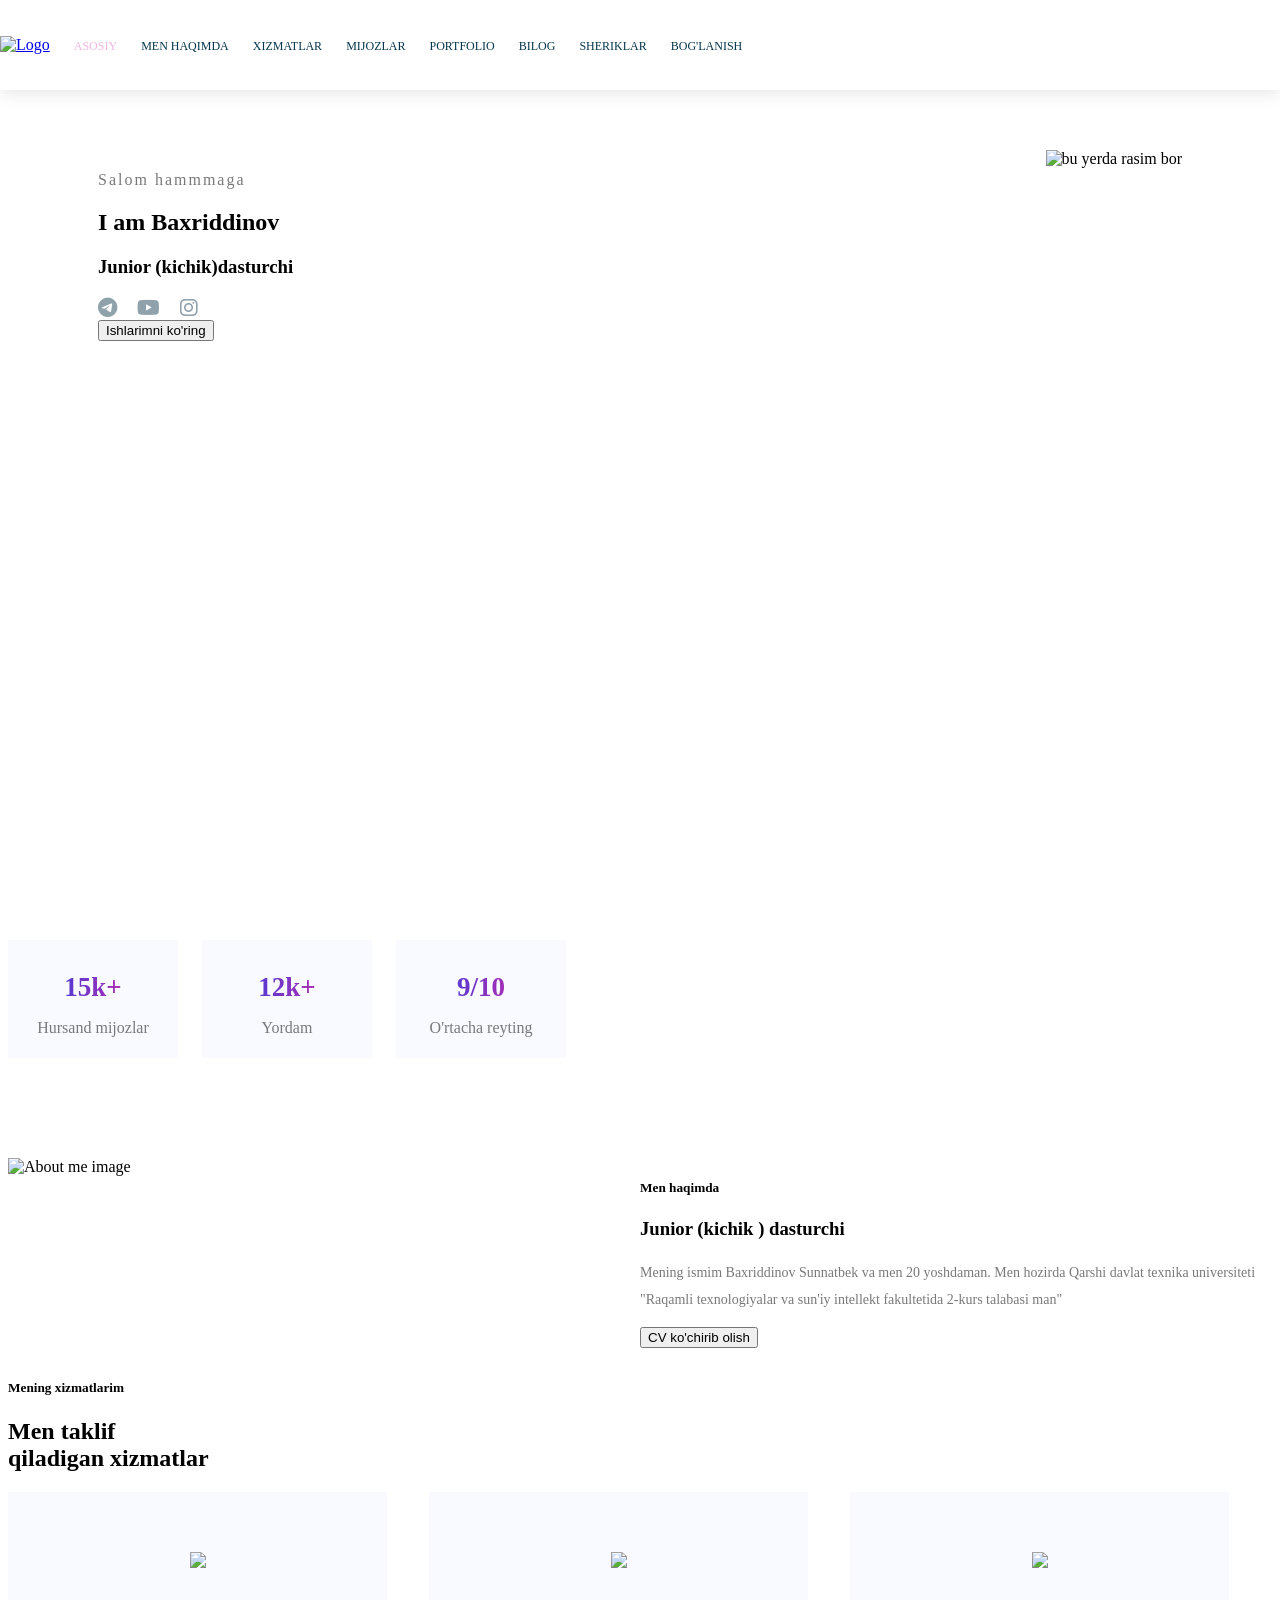
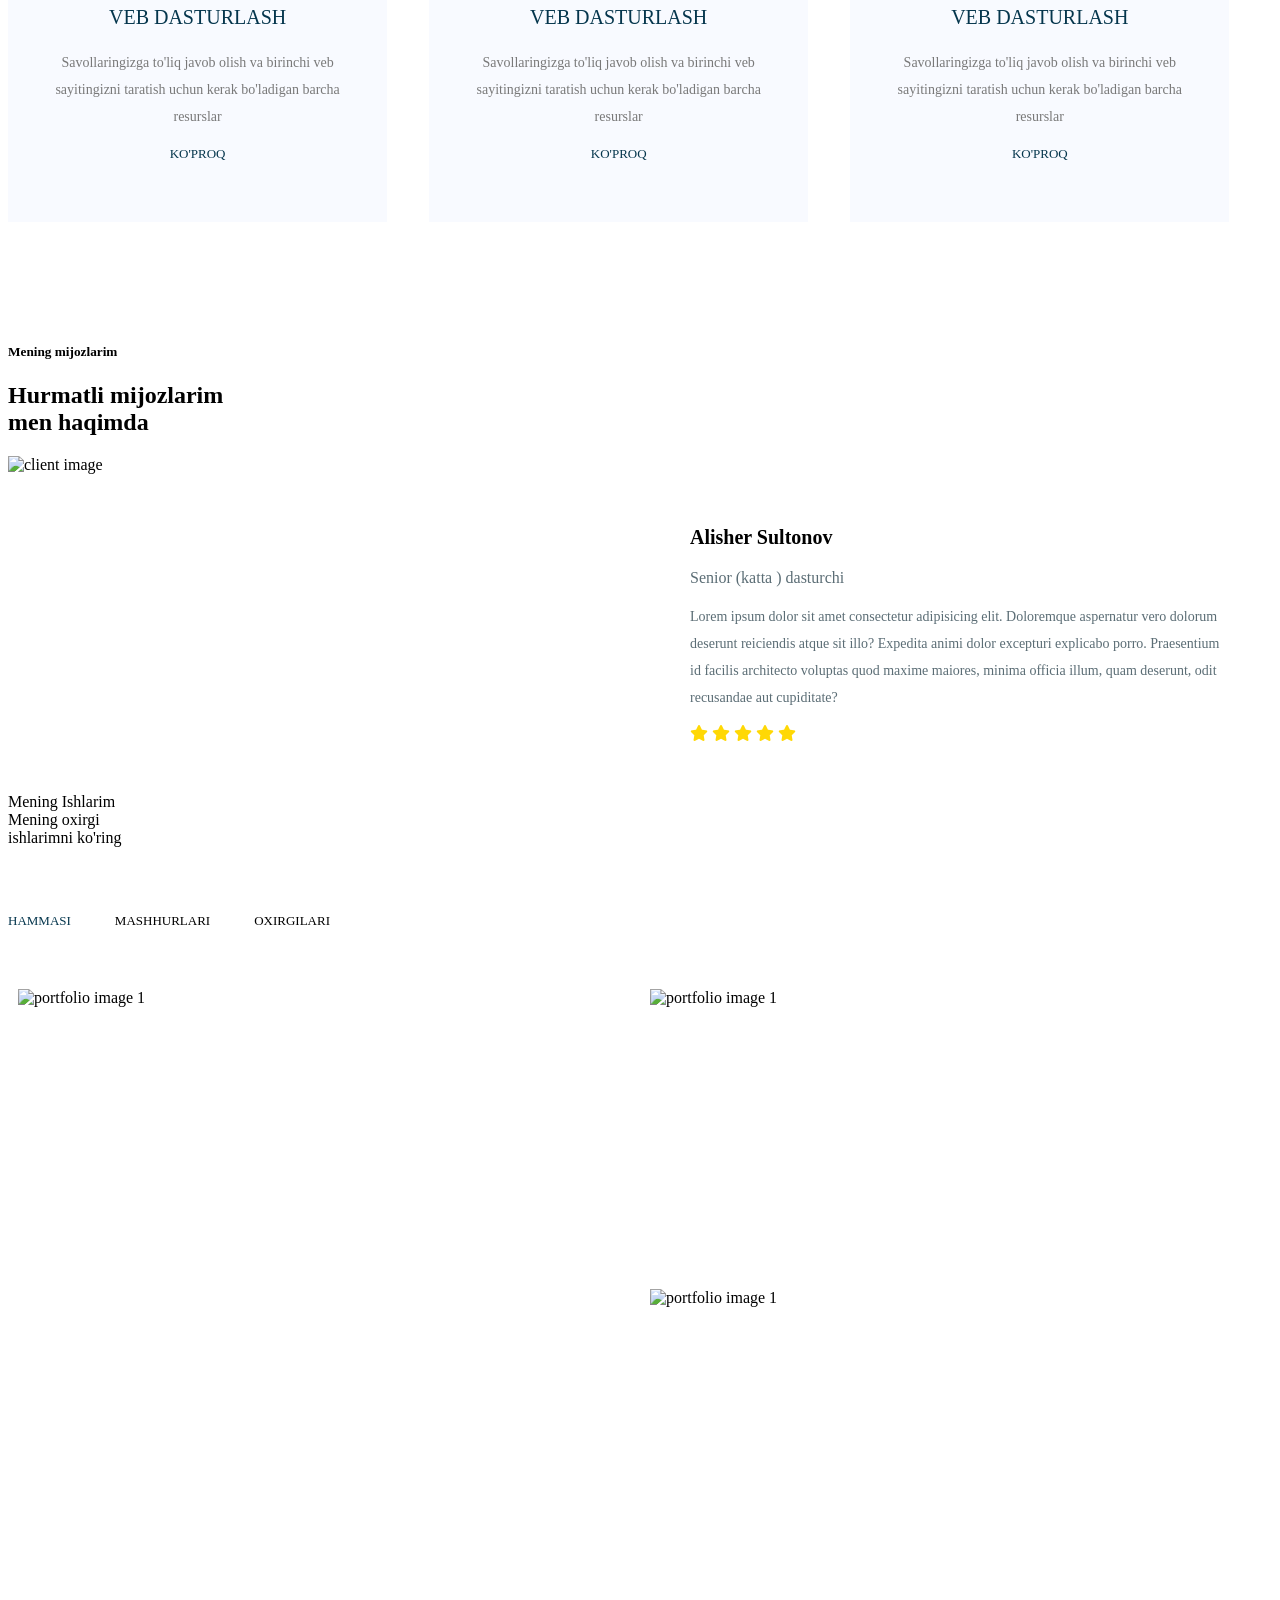
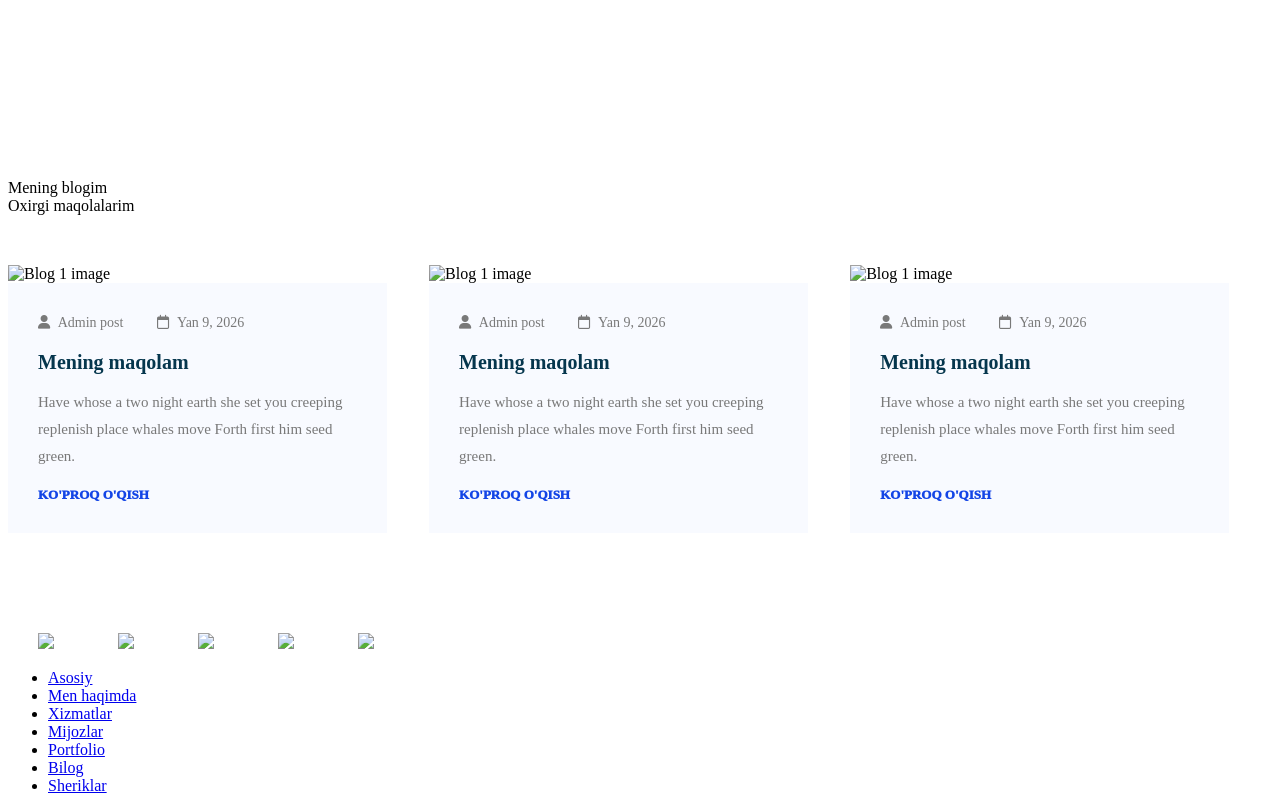
==== index.html @ fdb328c3 "Add files via upload" ====
<!DOCTYPE html>
<html lang="en">
    <head>
     <link rel="stylesheet" href="https://cdnjs.cloudflare.com/ajax/libs/font-awesome/6.5.0/css/all.min.css">

      <title>Portfolio</title>
      <link rel="stylesheet" href="./main.css">
      <link rel="stylesheet" href="./shared.css">

    </head>
  <body>
    <!--Header section-->
      <header class="main-header">
      <div class="container">

      <div class="main-header__brand">
        <a href="index.html">
          <img src="../image.png" alt="Logo">

        </a>
      </div>
        <nav class="main-navigation">
          <ul class="main-navigation__items">
            <li  class="main-navigation__items active">
                  <a href="../css/index.html">Asosiy</a>

            </li>
            <li class="main-navigation__items">
                    <a href="#">Men haqimda</a>
            </li>
            <li class="main-navigation__items">
                  <a href="#">Xizmatlar</a>
            </li>
            <li class="main-navigation__items">
                  <a href="#">Mijozlar</a>
            </li>
            <li class="main-navigation__items">
                  <a href="#">Portfolio</a>
            </li>
            <li class="main-navigation__items">
                <a href="#">Bilog</a>
              </li>
            <li class="main-navigation__items">
                  <a href="#">Sheriklar</a>
            </li>
            <li class="main-navigation__items">
              <a href="../contact.html">Bog'lanish</a>
            </li>
          </ul>
        </nav>
      </div>
      </header>
    <!--/Header section-->
    <!--Main section-->
    <div class="main-banner">
      <div class="container">
          <section id="main-section" class="main-section">
            <div class="main-section_info">
            <h4 class="main-section_salom to-uppercase">Salom hammmaga</h4>
            <h1 class="main-section_am to-uppercase">I am Baxriddinov</h1>
            <h3 class="main-section_kasb to-uppercase">Junior (kichik)dasturchi</h3>
            <div class="main-section_social">
              <a href="https://t.me/python317" target="_blank" rel="noopener noreferrer">
                <i class="fa-brands fa-telegram"></i>
              </a>
              <a href="https://www.youtube.com/@Yozuvlivedio-u3x">
                <i class="fab fa-youtube"></i>
              </a>
              <a href="https://instagram.com/sunnatbek__53_39">
                <i class="fab fa-instagram"></i>
              </a>
            </div>
            <button type="button" class="button" to-uppercase">Ishlarimni ko'ring</button>
            </div>
            <div class="main-section_imge">
            <img src="./me.png" alt="bu yerda rasim bor">
            </div>
          </section>
          <div class="clearfix"></div>
      </div>
    </div>
    <!--/Main section-->

        <!--Statistics-->
     <div class="container">
      <section id="statistics" class="statistics">
        <div class="statistics__item">
          <h3 class="statistics_number">
            15k+
          </h3>
          <p class="statistics__title">Hursand mijozlar</p>
        </div>
        <div class="statistics__item">
          <h3 class="statistics_number">
            12k+
          </h3>
          <p class="statistics__title">Yordam</p>
        </div>
        <div class="statistics__item">
          <h3 class="statistics_number">
            9/10
          </h3>
          <p class="statistics__title">O'rtacha reyting</p>
        </div>
      </section>
     </div>
      </section>
    <!--/Header section-->

   <!--About me section-->
    <section id="about-me" class="about-me container">

      <div class="about-me__image">
        <img src="./me.png" alt="About me image" >
      </div>

      <div class="section-me__info">
        <h5 class="section-subtitle">
          Men haqimda
          <span class="blur-line"></span>
        </h5>
        <h3 class="section-title">
          Junior (kichik ) dasturchi
        </h3>
        <p class="about-me__description">
          Mening ismim Baxriddinov Sunnatbek va men 20 yoshdaman.
          Men hozirda Qarshi davlat texnika universiteti "Raqamli texnologiyalar va sun'iy intellekt fakultetida 2-kurs talabasi man"
        </p>
        <button type="button" class="button to-uppercase">
          CV ko'chirib olish
        </button>
      </div>

    </section>
    <div class="clearfix"></div>
  <!--/About me section-->


    <!--Services sectioni-->
    <div class="container">
      <section id="services" class="services">
        <h5 class="section-subtitle">
          Mening xizmatlarim
          <span class="blur-line"></span>
        </h5>
        <h2 class="section-title">
          Men taklif <br>qiladigan xizmatlar
        </h2>
        <div class="services__cards">
          <div class="service-card">
            <img class="service-card__icon" src="../1-rasim.png">
            <h5 class="service-card__title">Veb dasturlash</h5>
            <p class="service-card__description">
              Savollaringizga to'liq javob olish va birinchi veb sayitingizni taratish uchun kerak bo'ladigan barcha resurslar
            </p>
            <a href="#" class="service-card__link">
              ko'proq
            </a>

          </div>
          <div class="service-card">
            <img class="service-card__icon" src="../1-rasim.png">
            <h5 class="service-card__title">Veb dasturlash</h5>
            <p class="service-card__description">
              Savollaringizga to'liq javob olish va birinchi veb sayitingizni taratish uchun kerak bo'ladigan barcha resurslar
            </p>
            <a href="#" class="service-card__link">
              ko'proq
            </a>

          </div>
          <div class="service-card">
            <img class="service-card__icon" src="../1-rasim.png">
            <h5 class="service-card__title">Veb dasturlash</h5>
            <p class="service-card__description">
              Savollaringizga to'liq javob olish va birinchi veb sayitingizni taratish uchun kerak bo'ladigan barcha resurslar
            </p>
            <a href="#" class="service-card__link">
              ko'proq
            </a>

          </div>
        </div>
      </section>
    </div>
    <!--/Services section-->
    <!--Clients section-->
     <div class="container">
      <section id="clients" class="client">
        <h5 class="section-subtitle">
          Mening mijozlarim
          <span class="blur-line"></span>
        </h5>
        <h2 class="section-title">
          Hurmatli mijozlarim <br>
          men haqimda
        </h2>
        <div class="client-items">
          <div class="client-item">
            <div class="client-item__image">
              <img src="./image_2023-07-19_18-30-36.png" alt="client image">
            </div>
            <div class="client-item__info">
              <h3 class="client-item__name">
                Alisher Sultonov
              </h3>
              <p class="client-item__position">
                Senior (katta ) dasturchi
              </p>
              <p class="client-item__review">
                Lorem ipsum dolor sit amet consectetur adipisicing elit. Doloremque aspernatur vero dolorum deserunt reiciendis atque sit illo? Expedita animi dolor excepturi explicabo porro. Praesentium id facilis architecto voluptas quod maxime maiores, minima officia illum, quam deserunt, odit recusandae aut cupiditate?
              </p>
              <div class="client-item__rate">
                <i class="fa-duotone fa-solid fa-star"></i>
                <i class="fa-duotone fa-solid fa-star"></i>
                <i class="fa-duotone fa-solid fa-star"></i>
                <i class="fa-duotone fa-solid fa-star"></i>
                 <i class="fa-duotone fa-solid fa-star"></i>
            </div>
            </div>

          </div>

        </div>
        <div class="clearfix"></div>
     </section>
     </div>
      <!--/Clients section-->

      <!--Portfolio section-->
      <div class="container">
          <section id="portfolio" class="portfolio">
            <div class="section-subtitle">
              Mening Ishlarim
              <span class="blur-line"></span>
            </div>
            <div class="section-title">
              Mening oxirgi <br>
              ishlarimni ko'ring
            </div>
            <ul class="portfolio-filters">
              <li class="active">
                Hammasi
              </li>
              <li>
                Mashhurlari
              </li>
              <li>
                Oxirgilari
              </li>
            </ul>
            <div class="portfolio-items">
              <div class="portfolio-item">
                <img src="../portfolio-1.jpg" alt="portfolio image 1" class="portfolio-item__image">
                <div class="portfolio-item__overlay"></div>
                <div class="portfolio-item__info">
                  <h4>
                    <a href="#">Portfolio 1</a>
                  </h4>
                  <p>
                    Ishim haqida
                  </p>
                </div>
              </div>
               <div class="portfolio-item portfolio-item-2">
                <img src="../portfolio-2.jpg" alt="portfolio image 1" class="portfolio-item__image">
                <div class="portfolio-item__overlay"></div>
                <div class="portfolio-item__info">
                  <h4>
                    <a href="#">Portfolio 1</a>
                  </h4>
                  <p>
                    Ishim haqida
                  </p>
                </div>
              </div>
               <div class="portfolio-item portfolio-item-3">
                <img src="../portfolio-3.jpg" alt="portfolio image 1" class="portfolio-item__image">
                <div class="portfolio-item__overlay"></div>
                <div class="portfolio-item__info">
                  <h4>
                    <a href="#">Portfolio 1</a>
                  </h4>
                  <p>
                    Ishim haqida
                  </p>
                </div>
              </div>
            </div>
        </section>
      </div>
      <!--/Portfolio section-->

    <!--Bilog section-->

     <div class="container">
        <section id="blog" class="blog">
          <div class="section-subtitle">
            Mening blogim
            <span class="blur-line"></span>
          </div>
          <div class="section-title">
            Oxirgi maqolalarim
          </div>
          <div class="blog-items">
            <div class="blog-item">
              <div class="blog-item__image">
                <img src="../blog-1.jpg" alt="Blog 1 image">
                <div class="blog-item__info">
                  <div class="blog-item__main-info">
                    <span class="blog-item__author">
                      <i class="fa fa-user"></i>
                      Admin post
                    </span>
                    <span class="blog-item__date">
                      <i class="fa-regular fa-calendar"></i>
                      Yan 9, 2026
                    </span>
                  </div>
                  <h5 class="blog-item__title">
                    Mening maqolam
                  </h5>
                  <p class="blog-item__description">
                    Have whose a two night earth she set you creeping replenish place whales move Forth first him seed green.
                  </p>
                  <a class="blog-item__learn-more">
                    Ko'proq o'qish
                  </a>
                </div>
              </div>
            </div>
            <div class="blog-item">
              <div class="blog-item__image">
                <img src="../blog-2.jpg" alt="Blog 1 image">
                <div class="blog-item__info">
                  <div class="blog-item__main-info">
                    <span class="blog-item__author">
                      <i class="fa fa-user"></i>
                      Admin post
                    </span>
                    <span class="blog-item__date">
                      <i class="fa-regular fa-calendar"></i>
                      Yan 9, 2026
                    </span>
                  </div>
                  <h5 class="blog-item__title">
                    Mening maqolam
                  </h5>
                  <p class="blog-item__description">
                    Have whose a two night earth she set you creeping replenish place whales move Forth first him seed green.
                  </p>
                  <a class="blog-item__learn-more">
                    Ko'proq o'qish
                  </a>
                </div>
              </div>
            </div>
            <div class="blog-item">
              <div class="blog-item__image">
                <img src="../blog-3.jpg" alt="Blog 1 image">
                <div class="blog-item__info">
                  <div class="blog-item__main-info">
                    <span class="blog-item__author">
                      <i class="fa fa-user"></i>
                      Admin post
                    </span>
                    <span class="blog-item__date">
                      <i class="fa-regular fa-calendar"></i>
                      Yan 9, 2026
                    </span>
                  </div>
                  <h5 class="blog-item__title">
                    Mening maqolam
                  </h5>
                  <p class="blog-item__description">
                    Have whose a two night earth she set you creeping replenish place whales move Forth first him seed green.
                  </p>
                  <a class="blog-item__learn-more">
                    Ko'proq o'qish
                  </a>
                </div>
              </div>
            </div>
          </div>

        </section>
     </div>

    <!--/Bilog section-->

    <!--Partners section-->
    <div class="container">
      <section id="partners" class="partners">
        <div class="partner">
          <img src="../partner-1.png">
        </div>
        <div class="partner">
          <img src="../partner-2.png">
        </div>
        <div class="partner">
          <img src="../partner-3.png">
        </div>
        <div class="partner">
          <img src="../partner-4.png">
        </div>
        <div class="partner">
          <img src="../partner-5.png">
        </div>
      </section>
    </div>
    <!--Partners section-->
    <!--Footer section-->
      <footer>
          <nav>
            <ul>
              <li>
                    <a href="#">Asosiy</a>

              </li>
              <li>
                      <a href="#">Men haqimda</a>
              </li>
              <li>
                    <a href="#">Xizmatlar</a>
              </li>
              <li>
                    <a href="#">Mijozlar</a>
              </li>
              <li>
                    <a href="#">Portfolio</a>
              </li>
              <li>
                  <a href="#">Bilog</a>
                </li>
              <li>
                    <a href="#">Sheriklar</a>
              </li>
            </ul>
        </nav>
      </footer>
    <!--/Footer section-->
  </body>
</html>
---- main.css ----
/* Main headers styles*/
.main-header {
  position: fixed;
  top: 0px;
  left: 0px;
  width: 100%;
  background-color: white;
  box-shadow: 0px 3px 16px 0px rgb(0 0 0 / 10%);
  z-index: 10;

}
.main-header__brand {
  display: inline-block;
  vertical-align: middle;
}

.main-header__brand img{
  width: 65px;
}
.main-navigation {
  display: inline-block;
  vertical-align: middle;

}
.main-navigation__items {
  display: inline-block;
  padding: 10px;

}
.main-navigation__items a {
  color: #05364d;
  text-decoration: none;
  text-transform: uppercase;
  font-size: 12px;
  font-weight: 500;
}
.main-navigation__items a:hover{
  color: #efb6df;
}
.main-navigation__items.active a{
  color:  #efb6df;
}
/* main section*/
.main-banner {
    background: url(../main-banner.png);
    background-position: center;
    background-size: cover;
    min-height: 890px;
}

.main-section {
padding: 100px 30px;
margin: 50px 60px;

}
.main-section > div {
  width: 50%;
  float: left;
}
.main-section_imge {
  text-align: right;
}
.main-section_salom {
font-size: 16px;
font-weight: 400;
margin-bottom: 20px;
letter-spacing: 2px;
color:#797979;

}
.main-section_social a {
color: #8fa1aa;
font-size: 20px;
display: inline-block;
margin-right: 16px;
cursor: pointer;
}

.main-section_social a:hover i {
color:#1c44e4
}
.main-section_ishlar {
margin-top: 30px;
border: none;
background-color: #1c44e4;
font-weight: 500;
font-size: 14px;
padding: 20px 40px;
cursor: pointer;
border-radius: 5px;

}
.main-section_ishlar:active {
  color: wheat;
  background-color: red;

}


/* Statistics section*/
.statistics__item {
  display: inline-block;
  width: 150px;
  background: #f8faff;
  text-align: center;
  padding: 5px 10px;
  margin-right: 20px;
}
.statistics_number {
  font-size: 27px;
  margin-bottom: 5px;
  background: linear-gradient(90deg, #1345e6 0%, #ed239f 100%);
  -webkit-background-clip: text;
  -webkit-text-fill-color: transparent;

}
.statistics__title {
  font-size: 16px;
  color: #797979;
  font-weight: 300;
}

/*About me section*/


.about-me {
padding: 100px 0;
}
.about-me > div {
   width: 50%;
   float: left;
}
.about-me__image > img {
  width: 90%;
}
.about-me__description {
font-size: 14px;
font-weight: 300;
color: #797979;
line-height: 27px;

}
.about-me__action {
margin-top: 40px;
}

/* Services section style */
.services {
padding-top: 100px;

}
.service-card {
  display: inline-block;
  width: 30%;
  padding: 60px 30px;
  background-color: #f8faff;
  margin-right: 3%;
  text-align: center;
  box-sizing: border-box;

}
.service-card__icon {
  width: 30%;
}
.service-card__title {
color: #05364d;
font-size: 20px;
font-weight: 500;
margin-bottom: 20px;
text-transform: uppercase;
}
.service-card__description {
  font-size: 14px;
  line-height: 27px;
  font-weight: 300;
  color: #797979;
}
.service-card__link {
  font-size: 13px;
  font-weight: 500;
  text-transform: uppercase;
  color: #05364d;
  text-decoration: none;

}
.service-card:hover {
  background-color: #5f30ff;
}
.service-card:hover .service-card__title
.service-card:hover .service-card__description
.service-card:hover .service-card__link {
  color: #f8faff;
  background-color: blue;
}
/*Cilents section style */
.client {
  padding-top: 100px;

}
.client-item__info {
  padding: 50px;
}

.client-item > div {
  width: 50%;
  float: left;
  box-sizing: border-box;

}

.client-item__image img {
width: 100%;

}

.client-item__name {
  font-size: 20px;
  margin: bottom 4px;
}

.client-item__position {
  font: size 14px;
  font-weight: 300;
  color: #5b6d75;

}

.client-item__review {
font-size: 14px;
line-height: 27px;
font-weight: 300;
color: #5b6d75;

}

.client-item__rate {
color: #ffd805;
}

/* Portfoli section style */
.portfolio {
  padding: 100px 0;
}

.portfolio-filters {
  list-style: none;
  padding-left: 0;
}

.portfolio-filters li {
  display: inline-block;
  margin-right: 40px;
  font-size: 13px;
  font-weight: 400;
  text-transform: uppercase;
  margin-top: 50px;
}

.active {
  color: #05364d;
}

.portfolio-items{
  margin-top: 50px;
  position: relative;
  height: 600px; /* CHAP RASM BALANDLIGI */
}


.portfolio-item {
  position: relative;
  display: inline-block;
  cursor: pointer;
  width: 50%;
  height: 100%;
  padding: 10px;
  box-sizing: border-box;
}

.portfolio-item-2 {
  position: absolute;
  top: 0;
  right: 0;
  width: 50%;
  height: 50%;
}


.portfolio-item-3 {
  position: absolute;
  bottom: 0;
  right: 0;
  width: 50%;
  height: 50%;
}

.portfolio-item__image {
  width: 100%;
  height: 100%;
  object-fit: cover;
}


.portfolio-item__overlay  {
  position: absolute;
  left: 0;
  top: 0;
  height: 100%;
  width: 100%;
  background: rgba(19,69,230,0.9);
  visibility: hidden;
  z-index: 1;
}

.portfolio-item__info {
  position: absolute;
  bottom: 40px;
  left: 75px;
  color: white;
  visibility: hidden;
  z-index: 1;
}

.portfolio-item__info a {
  color: white;
  text-decoration: none;
}

.portfolio-item:hover .portfolio-item__overlay {
  visibility: visible;
  top: 25px;
  left: 20px;
}

.portfolio-item:hover .portfolio-item__info {
  visibility: visible;
  bottom: 20px;
  left: 50px;
}

/* Blog section styles*/
.blog {
  padding-top: 100px;
}
.blog-items {
  margin-top: 50px;
  display: inline-block;

}
.blog-item {
  display: inline-block;
  width: 30%;
  margin-right: 3%;
  box-sizing: border-box;
}
.blog-item:hover {
  box-shadow: 0px 10px 20px rgb(5 54 77 / 10%);
}
.blog-item:hover .blog-item__info {
  background-color: white;
}
.blog-item__image img {
  width: 100%;
}
.blog-item__info {
  background-color: #f8faff;
  padding: 30px;
  display: inline-block;
  color: #797979;
}
.blog-item__main-info span {
  font-size: 14px;
  margin-right: 30px;
  font-weight: lighter;
}
.blog-item__info i {
  margin-right: 5px;
}
.blog-item__title {
  font-size: 20px;
  margin-top: 20px;
  margin-bottom: 15px;
  color: #05364d;
  font-weight: 700;

}
.blog-item__description {
  line-height: 27px;
  font-weight: lighter;
  font-size: 15px;

}
.blog-item__learn-more {
    font-size: 13px;
    font-weight: 1000;
    text-transform: uppercase;
    color: #1345e6;
    cursor: pointer;

}
.blog-item__learn-more:hover {
  color: #05364d;
}
/*Partners section style*/
.partners {
  padding-top: 100px;
}
.partner {
  display: inline-block;
  padding: 0px 30px;
}
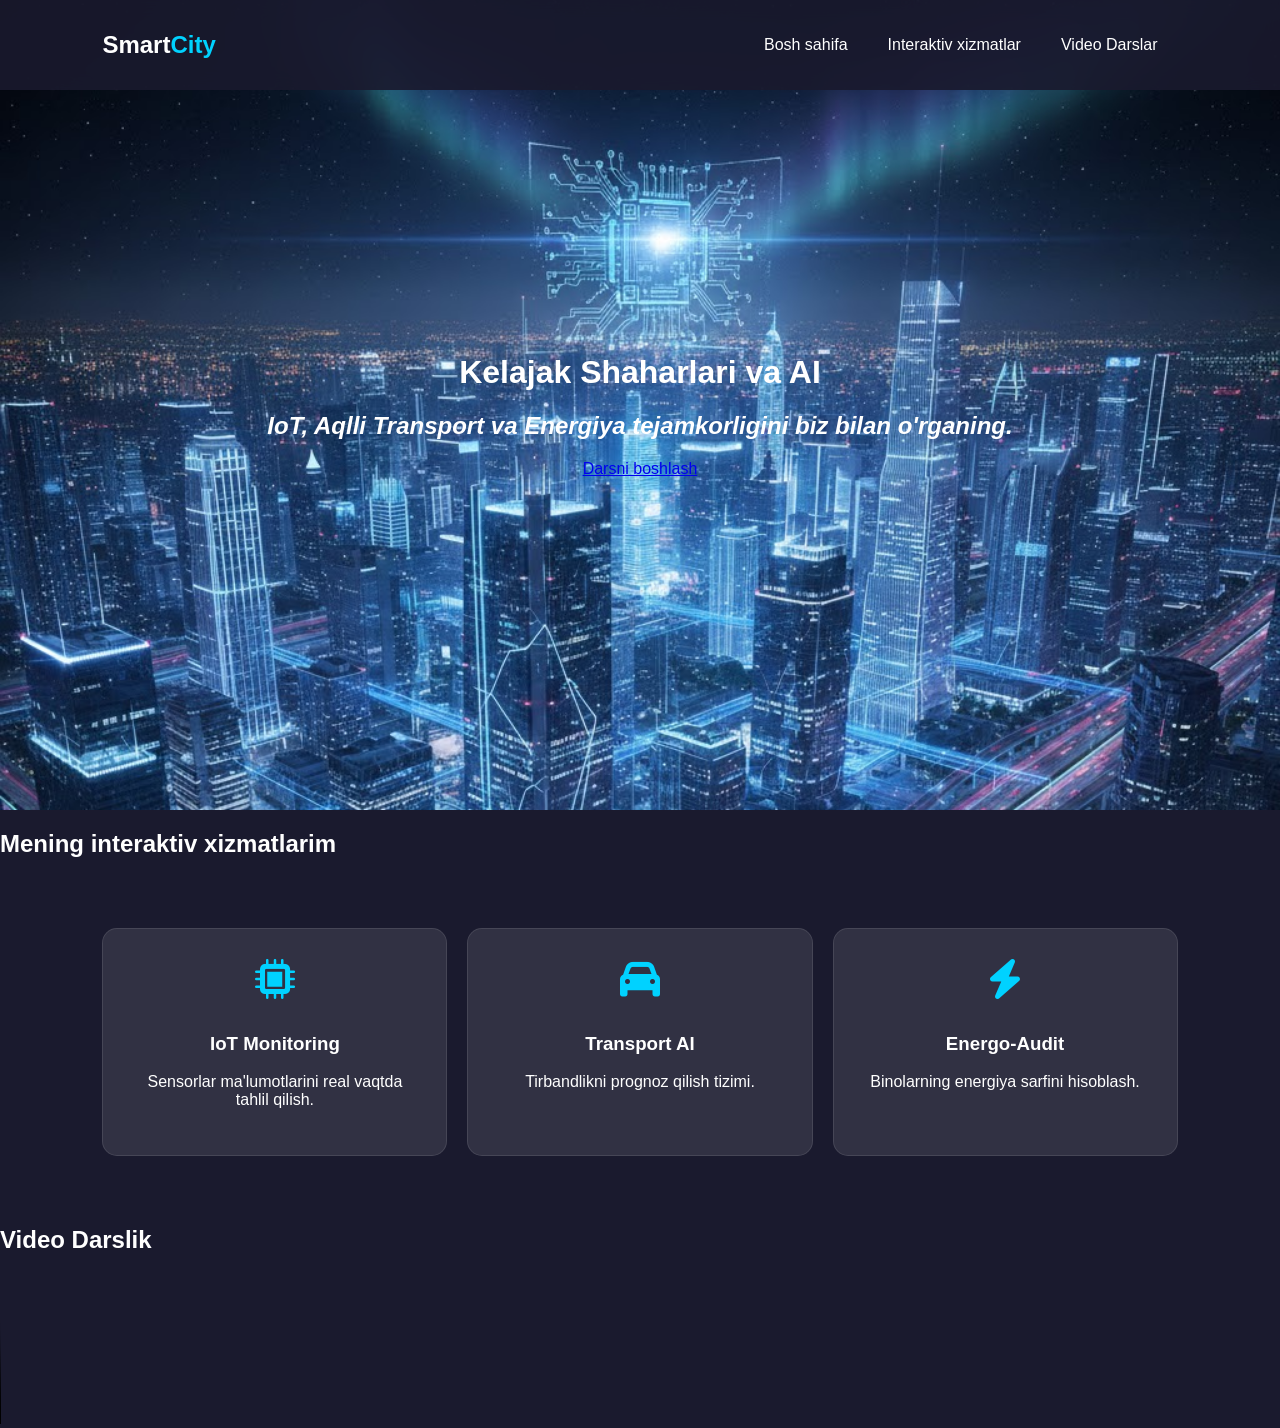
==== commit 19d60087: "Add files via upload" ====
--- a/index.html
+++ b/index.html
@@ -1,443 +1,65 @@
 <!DOCTYPE html>
-<html lang="en">
-    <head>
-     <link rel="stylesheet" href="https://cdnjs.cloudflare.com/ajax/libs/font-awesome/6.5.0/css/all.min.css">
+<html lang="uz">
+<head>
+    <meta charset="UTF-8">
+    <meta name="viewport" content="width=device-width, initial-scale=1.0">
+    <title>Aqlli Shaharlar va AI</title>
+    <link rel="stylesheet" href="./style.css">
+    <link rel="stylesheet" href="https://cdnjs.cloudflare.com/ajax/libs/font-awesome/6.0.0/css/all.min.css">
+</head>
+<body>
+    <nav class="navbar">
+        <div class="logo">Smart<span>City</span></div>
+        <ul class="nav-links">
+            <li><a href="#home">Bosh sahifa</a></li>
+            <li><a href="./index1.html">Interaktiv xizmatlar</a></li>
+            <li><a href="#video">Video Darslar</a></li>
+        </ul>
 
-      <title>Portfolio</title>
-      <link rel="stylesheet" href="./main.css">
-      <link rel="stylesheet" href="./shared.css">
+    </nav>
 
-    </head>
-  <body>
-    <!--Header section-->
-      <header class="main-header">
-      <div class="container">
+    <header id="home" class="hero">
+        <div class="hero-content">
+            <h1>Kelajak Shaharlari va AI</h1>
+            <h2 class="lot">IoT, Aqlli Transport va Energiya tejamkorligini biz bilan o'rganing.</h2>
+            <a href="#video" class="cta-button">Darsni boshlash</a>
+        </div>
+    </header>
 
-      <div class="main-header__brand">
-        <a href="index.html">
-          <img src="../image.png" alt="Logo">
+    <section id="services" class="services">
+        <h2>Mening interaktiv xizmatlarim</h2>
+        <div class="service-grid">
+            <div class="service-card">
+            <a href="" class="card-link"></a>
+            <i class="fas fa-microchip"></i>
+            <h3>IoT Monitoring</h3>
+            <p>Sensorlar ma'lumotlarini real vaqtda tahlil qilish.</p>
+          </div>
+            <div class="service-card">
+                <i class="fas fa-car"></i>
+                <h3>Transport AI</h3>
+                <p>Tirbandlikni prognoz qilish tizimi.</p>
+            </div>
+            <div class="service-card">
+                <i class="fas fa-bolt"></i>
+                <h3>Energo-Audit</h3>
+                <p>Binolarning energiya sarfini hisoblash.</p>
+            </div>
+        </div>
+    </section>
 
-        </a>
-      </div>
-        <nav class="main-navigation">
-          <ul class="main-navigation__items">
-            <li  class="main-navigation__items active">
-                  <a href="../css/index.html">Asosiy</a>
+    <section id="video" class="video-section">
+        <h2>Video Darslik</h2>
+        <div class="video-container">
+            <div class="main-video">
+                <video controls poster="thumbnail.jpg">
+                    <source src="lesson1.mp4" type="video/mp4">
+                    Brauzeringiz videoni qo'llab-quvvatlamaydi.
+                </video>
+            </div>
+        </div>
+    </section>
 
-            </li>
-            <li class="main-navigation__items">
-                    <a href="#">Men haqimda</a>
-            </li>
-            <li class="main-navigation__items">
-                  <a href="#">Xizmatlar</a>
-            </li>
-            <li class="main-navigation__items">
-                  <a href="#">Mijozlar</a>
-            </li>
-            <li class="main-navigation__items">
-                  <a href="#">Portfolio</a>
-            </li>
-            <li class="main-navigation__items">
-                <a href="#">Bilog</a>
-              </li>
-            <li class="main-navigation__items">
-                  <a href="#">Sheriklar</a>
-            </li>
-            <li class="main-navigation__items">
-              <a href="../contact.html">Bog'lanish</a>
-            </li>
-          </ul>
-        </nav>
-      </div>
-      </header>
-    <!--/Header section-->
-    <!--Main section-->
-    <div class="main-banner">
-      <div class="container">
-          <section id="main-section" class="main-section">
-            <div class="main-section_info">
-            <h4 class="main-section_salom to-uppercase">Salom hammmaga</h4>
-            <h1 class="main-section_am to-uppercase">I am Baxriddinov</h1>
-            <h3 class="main-section_kasb to-uppercase">Junior (kichik)dasturchi</h3>
-            <div class="main-section_social">
-              <a href="https://t.me/python317" target="_blank" rel="noopener noreferrer">
-                <i class="fa-brands fa-telegram"></i>
-              </a>
-              <a href="https://www.youtube.com/@Yozuvlivedio-u3x">
-                <i class="fab fa-youtube"></i>
-              </a>
-              <a href="https://instagram.com/sunnatbek__53_39">
-                <i class="fab fa-instagram"></i>
-              </a>
-            </div>
-            <button type="button" class="button" to-uppercase">Ishlarimni ko'ring</button>
-            </div>
-            <div class="main-section_imge">
-            <img src="./me.png" alt="bu yerda rasim bor">
-            </div>
-          </section>
-          <div class="clearfix"></div>
-      </div>
-    </div>
-    <!--/Main section-->
-
-        <!--Statistics-->
-     <div class="container">
-      <section id="statistics" class="statistics">
-        <div class="statistics__item">
-          <h3 class="statistics_number">
-            15k+
-          </h3>
-          <p class="statistics__title">Hursand mijozlar</p>
-        </div>
-        <div class="statistics__item">
-          <h3 class="statistics_number">
-            12k+
-          </h3>
-          <p class="statistics__title">Yordam</p>
-        </div>
-        <div class="statistics__item">
-          <h3 class="statistics_number">
-            9/10
-          </h3>
-          <p class="statistics__title">O'rtacha reyting</p>
-        </div>
-      </section>
-     </div>
-      </section>
-    <!--/Header section-->
-
-   <!--About me section-->
-    <section id="about-me" class="about-me container">
-
-      <div class="about-me__image">
-        <img src="./me.png" alt="About me image" >
-      </div>
-
-      <div class="section-me__info">
-        <h5 class="section-subtitle">
-          Men haqimda
-          <span class="blur-line"></span>
-        </h5>
-        <h3 class="section-title">
-          Junior (kichik ) dasturchi
-        </h3>
-        <p class="about-me__description">
-          Mening ismim Baxriddinov Sunnatbek va men 20 yoshdaman.
-          Men hozirda Qarshi davlat texnika universiteti "Raqamli texnologiyalar va sun'iy intellekt fakultetida 2-kurs talabasi man"
-        </p>
-        <button type="button" class="button to-uppercase">
-          CV ko'chirib olish
-        </button>
-      </div>
-
-    </section>
-    <div class="clearfix"></div>
-  <!--/About me section-->
-
-
-    <!--Services sectioni-->
-    <div class="container">
-      <section id="services" class="services">
-        <h5 class="section-subtitle">
-          Mening xizmatlarim
-          <span class="blur-line"></span>
-        </h5>
-        <h2 class="section-title">
-          Men taklif <br>qiladigan xizmatlar
-        </h2>
-        <div class="services__cards">
-          <div class="service-card">
-            <img class="service-card__icon" src="../1-rasim.png">
-            <h5 class="service-card__title">Veb dasturlash</h5>
-            <p class="service-card__description">
-              Savollaringizga to'liq javob olish va birinchi veb sayitingizni taratish uchun kerak bo'ladigan barcha resurslar
-            </p>
-            <a href="#" class="service-card__link">
-              ko'proq
-            </a>
-
-          </div>
-          <div class="service-card">
-            <img class="service-card__icon" src="../1-rasim.png">
-            <h5 class="service-card__title">Veb dasturlash</h5>
-            <p class="service-card__description">
-              Savollaringizga to'liq javob olish va birinchi veb sayitingizni taratish uchun kerak bo'ladigan barcha resurslar
-            </p>
-            <a href="#" class="service-card__link">
-              ko'proq
-            </a>
-
-          </div>
-          <div class="service-card">
-            <img class="service-card__icon" src="../1-rasim.png">
-            <h5 class="service-card__title">Veb dasturlash</h5>
-            <p class="service-card__description">
-              Savollaringizga to'liq javob olish va birinchi veb sayitingizni taratish uchun kerak bo'ladigan barcha resurslar
-            </p>
-            <a href="#" class="service-card__link">
-              ko'proq
-            </a>
-
-          </div>
-        </div>
-      </section>
-    </div>
-    <!--/Services section-->
-    <!--Clients section-->
-     <div class="container">
-      <section id="clients" class="client">
-        <h5 class="section-subtitle">
-          Mening mijozlarim
-          <span class="blur-line"></span>
-        </h5>
-        <h2 class="section-title">
-          Hurmatli mijozlarim <br>
-          men haqimda
-        </h2>
-        <div class="client-items">
-          <div class="client-item">
-            <div class="client-item__image">
-              <img src="./image_2023-07-19_18-30-36.png" alt="client image">
-            </div>
-            <div class="client-item__info">
-              <h3 class="client-item__name">
-                Alisher Sultonov
-              </h3>
-              <p class="client-item__position">
-                Senior (katta ) dasturchi
-              </p>
-              <p class="client-item__review">
-                Lorem ipsum dolor sit amet consectetur adipisicing elit. Doloremque aspernatur vero dolorum deserunt reiciendis atque sit illo? Expedita animi dolor excepturi explicabo porro. Praesentium id facilis architecto voluptas quod maxime maiores, minima officia illum, quam deserunt, odit recusandae aut cupiditate?
-              </p>
-              <div class="client-item__rate">
-                <i class="fa-duotone fa-solid fa-star"></i>
-                <i class="fa-duotone fa-solid fa-star"></i>
-                <i class="fa-duotone fa-solid fa-star"></i>
-                <i class="fa-duotone fa-solid fa-star"></i>
-                 <i class="fa-duotone fa-solid fa-star"></i>
-            </div>
-            </div>
-
-          </div>
-
-        </div>
-        <div class="clearfix"></div>
-     </section>
-     </div>
-      <!--/Clients section-->
-
-      <!--Portfolio section-->
-      <div class="container">
-          <section id="portfolio" class="portfolio">
-            <div class="section-subtitle">
-              Mening Ishlarim
-              <span class="blur-line"></span>
-            </div>
-            <div class="section-title">
-              Mening oxirgi <br>
-              ishlarimni ko'ring
-            </div>
-            <ul class="portfolio-filters">
-              <li class="active">
-                Hammasi
-              </li>
-              <li>
-                Mashhurlari
-              </li>
-              <li>
-                Oxirgilari
-              </li>
-            </ul>
-            <div class="portfolio-items">
-              <div class="portfolio-item">
-                <img src="../portfolio-1.jpg" alt="portfolio image 1" class="portfolio-item__image">
-                <div class="portfolio-item__overlay"></div>
-                <div class="portfolio-item__info">
-                  <h4>
-                    <a href="#">Portfolio 1</a>
-                  </h4>
-                  <p>
-                    Ishim haqida
-                  </p>
-                </div>
-              </div>
-               <div class="portfolio-item portfolio-item-2">
-                <img src="../portfolio-2.jpg" alt="portfolio image 1" class="portfolio-item__image">
-                <div class="portfolio-item__overlay"></div>
-                <div class="portfolio-item__info">
-                  <h4>
-                    <a href="#">Portfolio 1</a>
-                  </h4>
-                  <p>
-                    Ishim haqida
-                  </p>
-                </div>
-              </div>
-               <div class="portfolio-item portfolio-item-3">
-                <img src="../portfolio-3.jpg" alt="portfolio image 1" class="portfolio-item__image">
-                <div class="portfolio-item__overlay"></div>
-                <div class="portfolio-item__info">
-                  <h4>
-                    <a href="#">Portfolio 1</a>
-                  </h4>
-                  <p>
-                    Ishim haqida
-                  </p>
-                </div>
-              </div>
-            </div>
-        </section>
-      </div>
-      <!--/Portfolio section-->
-
-    <!--Bilog section-->
-
-     <div class="container">
-        <section id="blog" class="blog">
-          <div class="section-subtitle">
-            Mening blogim
-            <span class="blur-line"></span>
-          </div>
-          <div class="section-title">
-            Oxirgi maqolalarim
-          </div>
-          <div class="blog-items">
-            <div class="blog-item">
-              <div class="blog-item__image">
-                <img src="../blog-1.jpg" alt="Blog 1 image">
-                <div class="blog-item__info">
-                  <div class="blog-item__main-info">
-                    <span class="blog-item__author">
-                      <i class="fa fa-user"></i>
-                      Admin post
-                    </span>
-                    <span class="blog-item__date">
-                      <i class="fa-regular fa-calendar"></i>
-                      Yan 9, 2026
-                    </span>
-                  </div>
-                  <h5 class="blog-item__title">
-                    Mening maqolam
-                  </h5>
-                  <p class="blog-item__description">
-                    Have whose a two night earth she set you creeping replenish place whales move Forth first him seed green.
-                  </p>
-                  <a class="blog-item__learn-more">
-                    Ko'proq o'qish
-                  </a>
-                </div>
-              </div>
-            </div>
-            <div class="blog-item">
-              <div class="blog-item__image">
-                <img src="../blog-2.jpg" alt="Blog 1 image">
-                <div class="blog-item__info">
-                  <div class="blog-item__main-info">
-                    <span class="blog-item__author">
-                      <i class="fa fa-user"></i>
-                      Admin post
-                    </span>
-                    <span class="blog-item__date">
-                      <i class="fa-regular fa-calendar"></i>
-                      Yan 9, 2026
-                    </span>
-                  </div>
-                  <h5 class="blog-item__title">
-                    Mening maqolam
-                  </h5>
-                  <p class="blog-item__description">
-                    Have whose a two night earth she set you creeping replenish place whales move Forth first him seed green.
-                  </p>
-                  <a class="blog-item__learn-more">
-                    Ko'proq o'qish
-                  </a>
-                </div>
-              </div>
-            </div>
-            <div class="blog-item">
-              <div class="blog-item__image">
-                <img src="../blog-3.jpg" alt="Blog 1 image">
-                <div class="blog-item__info">
-                  <div class="blog-item__main-info">
-                    <span class="blog-item__author">
-                      <i class="fa fa-user"></i>
-                      Admin post
-                    </span>
-                    <span class="blog-item__date">
-                      <i class="fa-regular fa-calendar"></i>
-                      Yan 9, 2026
-                    </span>
-                  </div>
-                  <h5 class="blog-item__title">
-                    Mening maqolam
-                  </h5>
-                  <p class="blog-item__description">
-                    Have whose a two night earth she set you creeping replenish place whales move Forth first him seed green.
-                  </p>
-                  <a class="blog-item__learn-more">
-                    Ko'proq o'qish
-                  </a>
-                </div>
-              </div>
-            </div>
-          </div>
-
-        </section>
-     </div>
-
-    <!--/Bilog section-->
-
-    <!--Partners section-->
-    <div class="container">
-      <section id="partners" class="partners">
-        <div class="partner">
-          <img src="../partner-1.png">
-        </div>
-        <div class="partner">
-          <img src="../partner-2.png">
-        </div>
-        <div class="partner">
-          <img src="../partner-3.png">
-        </div>
-        <div class="partner">
-          <img src="../partner-4.png">
-        </div>
-        <div class="partner">
-          <img src="../partner-5.png">
-        </div>
-      </section>
-    </div>
-    <!--Partners section-->
-    <!--Footer section-->
-      <footer>
-          <nav>
-            <ul>
-              <li>
-                    <a href="#">Asosiy</a>
-
-              </li>
-              <li>
-                      <a href="#">Men haqimda</a>
-              </li>
-              <li>
-                    <a href="#">Xizmatlar</a>
-              </li>
-              <li>
-                    <a href="#">Mijozlar</a>
-              </li>
-              <li>
-                    <a href="#">Portfolio</a>
-              </li>
-              <li>
-                  <a href="#">Bilog</a>
-                </li>
-              <li>
-                    <a href="#">Sheriklar</a>
-              </li>
-            </ul>
-        </nav>
-      </footer>
-    <!--/Footer section-->
-  </body>
-</html>
+    <script src="script.js"></script>
+</body>
+</html>
--- a/style.css
+++ b/style.css
@@ -0,0 +1,90 @@
+:root {
+    --primary: #00d2ff;
+    --secondary: #3a7bd5;
+    --dark: #1a1a2e;
+    --light: #ffffff;
+}
+
+body {
+    margin: 0;
+    font-family: 'Segoe UI', sans-serif;
+    background-color: var(--dark);
+    color: var(--light);
+    scroll-behavior: smooth;
+}
+
+/* Navbar Style */
+.navbar {
+    display: flex;
+    justify-content: space-between;
+    align-items: center;
+    padding: 20px 8%;
+    background: rgba(26, 26, 46, 0.9);
+    backdrop-filter: blur(10px);
+    position: fixed;
+    width: 84%;
+    z-index: 1000;
+}
+
+.logo { font-size: 24px; font-weight: bold; }
+.logo span { color: var(--primary); }
+
+.nav-links { display: flex; list-style: none; }
+.nav-links li a {
+    color: white;
+    text-decoration: none;
+    margin: 0 20px;
+    transition: 0.3s;
+}
+
+.nav-links li a:hover { color: var(--primary); }
+
+/* Hero Section */
+.hero {
+    height: 90vh;
+    background-image: url(./unnamed.jpg);
+    background-size: cover;
+    display: flex;
+    align-items: center;
+    justify-content: center;
+    text-align: center;
+    background-repeat: no-repeat;
+}
+.lot {
+  color: white;
+  font-style: italic;
+}
+.service-card {
+  position: relative;
+}
+
+.card-link {
+  position: absolute;
+  inset: 0;
+  z-index: 1;
+}
+
+
+/* Service Cards */
+.service-grid {
+    display: grid;
+    grid-template-columns: repeat(auto-fit, minmax(250px, 1fr));
+    gap: 20px;
+    padding: 50px 8%;
+}
+
+.service-card {
+    background: rgba(255, 255, 255, 0.1);
+    padding: 30px;
+    border-radius: 15px;
+    text-align: center;
+    border: 1px solid rgba(255,255,255,0.1);
+    transition: transform 0.3s;
+}
+
+.service-card:hover {
+    transform: translateY(-10px);
+    background: rgba(255, 255, 255, 0.2);
+}
+
+.service-card i { font-size: 40px; color: var(--primary); margin-bottom: 15px; }
